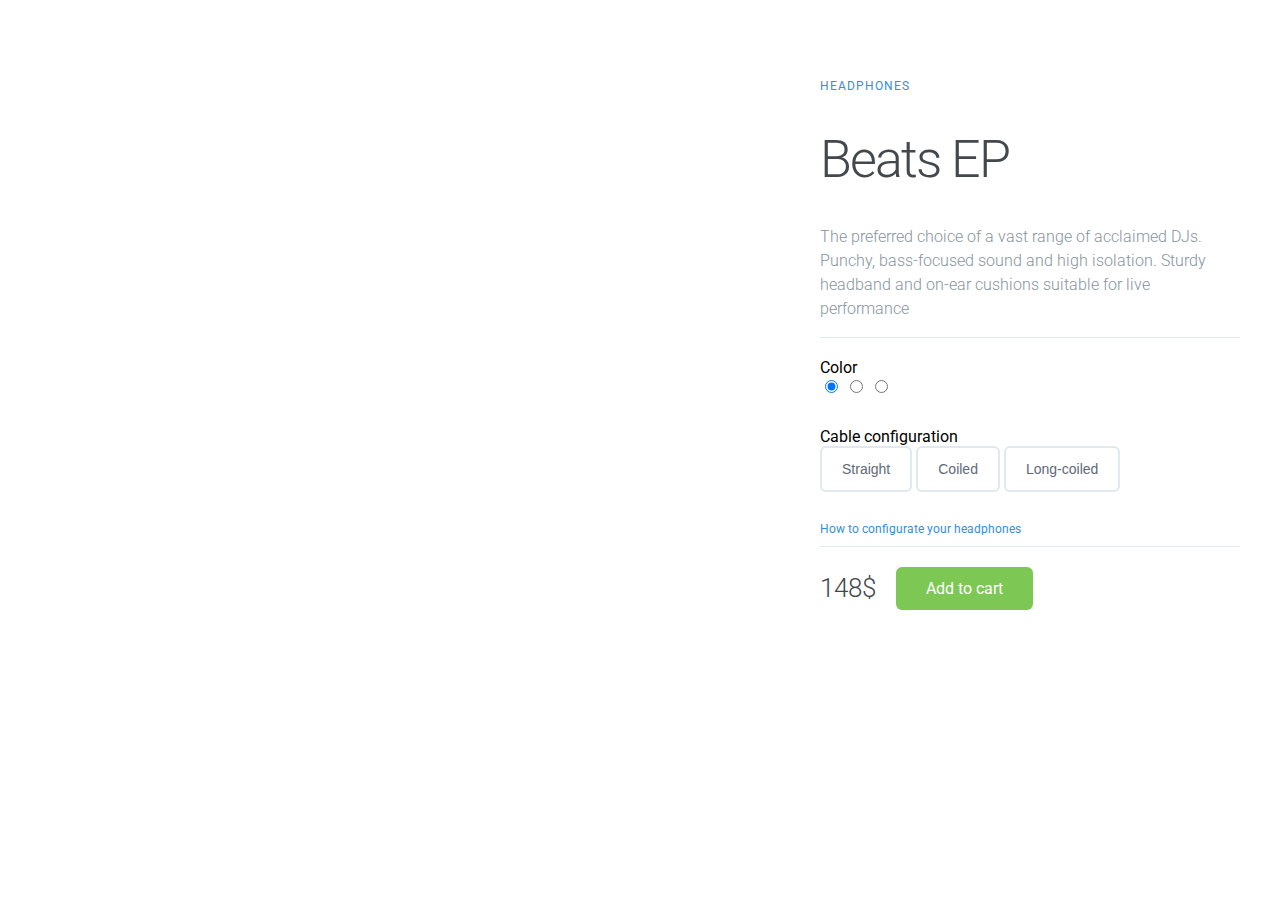
==== product.html @ 70294b62 "Done Homepage edit product page" ====
<!doctype html>
<html lang="en">
<head>
  <meta charset="utf-8">
  <title>EdWindowProject</title>
  <!-- <base href="/"> -->
 
  <link rel="stylesheet" type="text/css" href="product.css">
  
  
  <link href="https://cdn.jsdelivr.net/npm/bootstrap@5.1.3/dist/css/bootstrap.min.css" rel="stylesheet" integrity="sha384-1BmE4kWBq78iYhFldvKuhfTAU6auU8tT94WrHftjDbrCEXSU1oBoqyl2QvZ6jIW3" crossorigin="anonymous">
  <link rel="stylesheet" href="https://cdn.jsdelivr.net/npm/bootstrap-icons@1.3.0/font/bootstrap-icons.css">

  <link rel="stylesheet" href="https://use.fontawesome.com/releases/v5.0.8/css/all.css">



 

  <link href="https://fonts.googleapis.com/css2?family=Roboto:wght@300;400;500&display=swap" rel="stylesheet">
  <link href="https://fonts.googleapis.com/icon?family=Material+Icons" rel="stylesheet">
</head>
<body>


    <main class="container">
 
        <!-- Left Column / Headphones Image -->
        <div class="left-column">
          <img data-image="black" src="images/black.png" alt="">
          <img data-image="blue" src="images/blue.png" alt="">
          <img data-image="red" class="active" src="images/red.png" alt="">
        </div>
       
       
        <!-- Right Column -->
        <div class="right-column">
       
          <!-- Product Description -->
          <div class="product-description">
            <span>Headphones</span>
            <h1>Beats EP</h1>
            <p>The preferred choice of a vast range of acclaimed DJs. Punchy, bass-focused sound and high isolation. Sturdy headband and on-ear cushions suitable for live performance</p>
          </div>
       
          <!-- Product Configuration -->
          <div class="product-configuration">
       
            <!-- Product Color -->
            <div class="product-color">
              <span>Color</span>
       
              <div class="color-choose">
                <div>
                  <input data-image="red" type="radio" id="red" name="color" value="red" checked>
                  <label for="red"><span></span></label>
                </div>
                <div>
                  <input data-image="blue" type="radio" id="blue" name="color" value="blue">
                  <label for="blue"><span></span></label>
                </div>
                <div>
                  <input data-image="black" type="radio" id="black" name="color" value="black">
                  <label for="black"><span></span></label>
                </div>
              </div>
       
            </div>
       
            <!-- Cable Configuration -->
            <div class="cable-config">
              <span>Cable configuration</span>
       
              <div class="cable-choose">
                <button>Straight</button>
                <button>Coiled</button>
                <button>Long-coiled</button>
              </div>
       
              <a href="#">How to configurate your headphones</a>
            </div>
          </div>
       
          <!-- Product Pricing -->
          <div class="product-price">
            <span>148$</span>
            <a href="#" class="cart-btn">Add to cart</a>
          </div>
        </div>
      </main>




    <script src="https://cdn.jsdelivr.net/npm/bootstrap@5.1.3/dist/js/bootstrap.bundle.min.js" integrity="sha384-ka7Sk0Gln4gmtz2MlQnikT1wXgYsOg+OMhuP+IlRH9sENBO0LRn5q+8nbTov4+1p" crossorigin="anonymous"></script>

</body>
</html>
---- product.css ----
/* Basic Styling */
html, body {
    height: 100%;
    width: 100%;
    margin: 0;
    font-family: 'Roboto', sans-serif;
  }
   
  .container {
    max-width: 1200px;
    margin: 0 auto;
    padding: 15px;
    display: flex;
  }



  /* Columns */
.left-column {
    width: 65%;
    position: relative;
  }
   
  .right-column {
    width: 35%;
    margin-top: 60px;
  }


  /* Left Column */
.left-column img {
    width: 100%;
    position: absolute;
    left: 0;
    top: 0;
    opacity: 0;
    transition: all 0.3s ease;
  }
   
  .left-column img.active {
    opacity: 1;
  }


  /* Product Description */
.product-description {
    border-bottom: 1px solid #E1E8EE;
    margin-bottom: 20px;
  }
  .product-description span {
    font-size: 12px;
    color: #358ED7;
    letter-spacing: 1px;
    text-transform: uppercase;
    text-decoration: none;
  }
  .product-description h1 {
    font-weight: 300;
    font-size: 52px;
    color: #43484D;
    letter-spacing: -2px;
  }
  .product-description p {
    font-size: 16px;
    font-weight: 300;
    color: #86939E;
    line-height: 24px;
  }


  /* Product Color */
.product-color {
    margin-bottom: 30px;
  }
   
  .color-choose div {
    display: inline-block;
  }
   
  .color-choose input[type=&amp;quot;radio&amp;quot;] {
    display: none;
  }
   
  .color-choose input[type=&amp;quot;radio&amp;quot;] + label span {
    display: inline-block;
    width: 40px;
    height: 40px;
    margin: -1px 4px 0 0;
    vertical-align: middle;
    cursor: pointer;
    border-radius: 50%;
  }
   
  .color-choose input[type=&amp;quot;radio&amp;quot;] + label span {
    border: 2px solid #FFFFFF;
    box-shadow: 0 1px 3px 0 rgba(0,0,0,0.33);
  }
   
  .color-choose input[type=&amp;quot;radio&amp;quot;]#red + label span {
    background-color: #C91524;
  }
  .color-choose input[type=&amp;quot;radio&amp;quot;]#blue + label span {
    background-color: #314780;
  }
  .color-choose input[type=&amp;quot;radio&amp;quot;]#black + label span {
    background-color: #323232;
  }
   
  .color-choose input[type=&amp;quot;radio&amp;quot;]:checked + label span {
    background-image: url(images/check-icn.svg);
    background-repeat: no-repeat;
    background-position: center;
  }



  /* Cable Configuration */
.cable-choose {
    margin-bottom: 20px;
  }
   
  .cable-choose button {
    border: 2px solid #E1E8EE;
    border-radius: 6px;
    padding: 13px 20px;
    font-size: 14px;
    color: #5E6977;
    background-color: #fff;
    cursor: pointer;
    transition: all .5s;
  }
   
  .cable-choose button:hover,
  .cable-choose button:active,
  .cable-choose button:focus {
    border: 2px solid #86939E;
    outline: none;
  }
   
  .cable-config {
    border-bottom: 1px solid #E1E8EE;
    margin-bottom: 20px;
  }
   
  .cable-config a {
    color: #358ED7;
    text-decoration: none;
    font-size: 12px;
    position: relative;
    margin: 10px 0;
    display: inline-block;
  }
  .cable-config a:before {
    content: &amp;quot;?&amp;quot;;
    height: 15px;
    width: 15px;
    border-radius: 50%;
    border: 2px solid rgba(53, 142, 215, 0.5);
    display: inline-block;
    text-align: center;
    line-height: 16px;
    opacity: 0.5;
    margin-right: 5px;
  }


  /* Product Price */
.product-price {
    display: flex;
    align-items: center;
  }
   
  .product-price span {
    font-size: 26px;
    font-weight: 300;
    color: #43474D;
    margin-right: 20px;
  }
   
  .cart-btn {
    display: inline-block;
    background-color: #7DC855;
    border-radius: 6px;
    font-size: 16px;
    color: #FFFFFF;
    text-decoration: none;
    padding: 12px 30px;
    transition: all .5s;
  }
  .cart-btn:hover {
    background-color: #64af3d;
  }
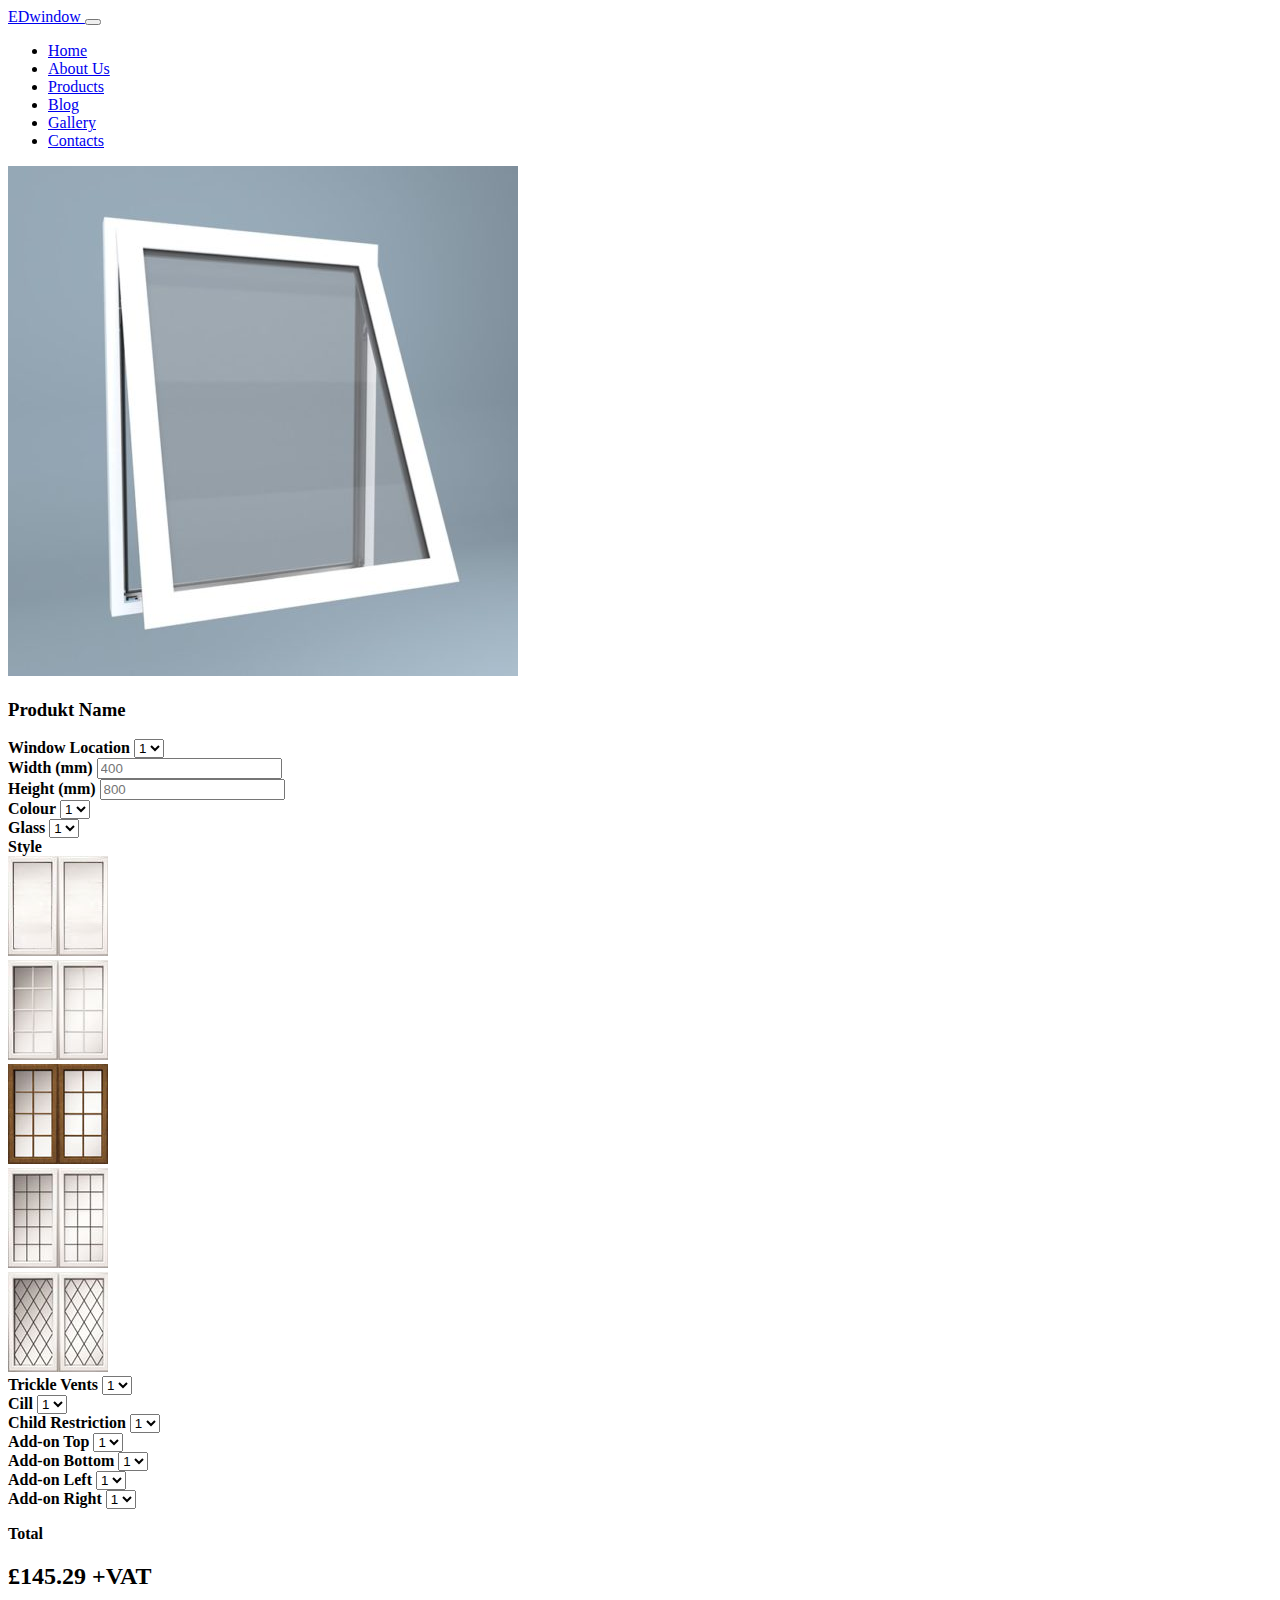
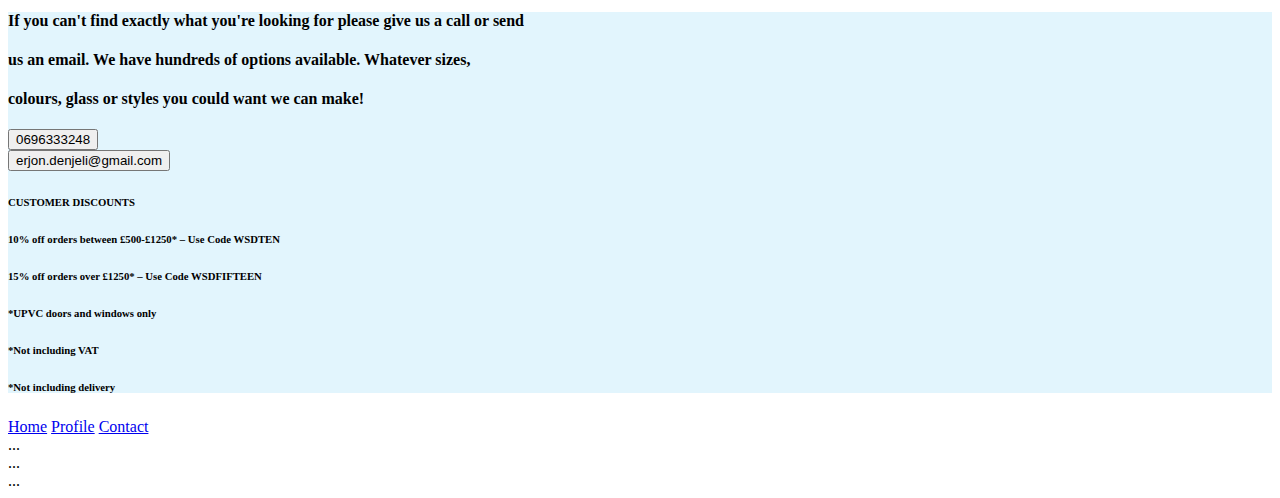
==== commit 170fc788: "Add product page" ====
--- a/product.html
+++ b/product.html
@@ -21,78 +21,306 @@
   <link href="https://fonts.googleapis.com/icon?family=Material+Icons" rel="stylesheet">
 </head>
 <body>
-
-
-    <main class="container">
- 
-        <!-- Left Column / Headphones Image -->
-        <div class="left-column">
-          <img data-image="black" src="images/black.png" alt="">
-          <img data-image="blue" src="images/blue.png" alt="">
-          <img data-image="red" class="active" src="images/red.png" alt="">
-        </div>
-       
-       
-        <!-- Right Column -->
-        <div class="right-column">
-       
-          <!-- Product Description -->
-          <div class="product-description">
-            <span>Headphones</span>
-            <h1>Beats EP</h1>
-            <p>The preferred choice of a vast range of acclaimed DJs. Punchy, bass-focused sound and high isolation. Sturdy headband and on-ear cushions suitable for live performance</p>
-          </div>
-       
-          <!-- Product Configuration -->
-          <div class="product-configuration">
-       
-            <!-- Product Color -->
-            <div class="product-color">
-              <span>Color</span>
-       
-              <div class="color-choose">
-                <div>
-                  <input data-image="red" type="radio" id="red" name="color" value="red" checked>
-                  <label for="red"><span></span></label>
-                </div>
-                <div>
-                  <input data-image="blue" type="radio" id="blue" name="color" value="blue">
-                  <label for="blue"><span></span></label>
-                </div>
-                <div>
-                  <input data-image="black" type="radio" id="black" name="color" value="black">
-                  <label for="black"><span></span></label>
-                </div>
-              </div>
-       
-            </div>
-       
-            <!-- Cable Configuration -->
-            <div class="cable-config">
-              <span>Cable configuration</span>
-       
-              <div class="cable-choose">
-                <button>Straight</button>
-                <button>Coiled</button>
-                <button>Long-coiled</button>
-              </div>
-       
-              <a href="#">How to configurate your headphones</a>
-            </div>
-          </div>
-       
-          <!-- Product Pricing -->
-          <div class="product-price">
-            <span>148$</span>
-            <a href="#" class="cart-btn">Add to cart</a>
-          </div>
-        </div>
-      </main>
-
-
-
-
-    <script src="https://cdn.jsdelivr.net/npm/bootstrap@5.1.3/dist/js/bootstrap.bundle.min.js" integrity="sha384-ka7Sk0Gln4gmtz2MlQnikT1wXgYsOg+OMhuP+IlRH9sENBO0LRn5q+8nbTov4+1p" crossorigin="anonymous"></script>
+  
+  <nav class="navbar navbar-expand-lg navbar-dark bg-dark py-3">
+    <div class="container">
+    <a class="navbar-brand" href="#">
+        <!-- <img src="https://w7.pngwing.com/pngs/219/256/png-transparent-phoenix-logo-flame-football-s-daquan-leaf-flower-symbol.png" width="30" height="30" class="d-inline-block align-top" alt=""> -->
+        EDwindow
+    </a>
+    <button class="navbar-toggler" type="button" data-bs-toggle="collapse" data-bs-target="#navmenu">
+        <span class="navbar-toggler-icon"></span>
+    </button>
+    <div class="collapse navbar-collapse" id="navmenu">
+        <ul class="navbar-nav ms-auto">
+        <li class="nav-item">
+            <a href="#" class="nav-link">Home</a>
+        </li>
+        <li class="nav-item">
+            <a href="#" class="nav-link">About Us</a>
+        </li>
+        <li class="nav-item">
+            <a href="#" class="nav-link">Products</a>
+        </li>
+        <li class="nav-item">
+            <a href="#" class="nav-link">Blog</a>
+        </li>
+        <li class="nav-item">
+            <a href="#" class="nav-link">Gallery</a>
+        </li>
+        <li class="nav-item">
+            <a href="#" class="nav-link">Contacts</a>
+        </li>
+        </ul>
+    </div>
+    
+    </div>
+    
+</nav>
+
+
+  <div class="container">
+    <div class="row pb-5">
+
+      <!-- PHOTO -->
+      <div class="col-sm-12 col-md-6 col-lg-4">
+        <img src="images/0002-1-510x510.jpg" class="img-responsive" alt="">
+        <div class="text-center">
+          <h3>Produkt Name</h3>
+        </div>
+      </div>
+
+      <!-- INFO -->
+      <div class="col-sm-12 col-md-6 col-lg-8">
+        <!-- WINDOWS LOCATION -->
+        <div class="row">
+          <div class="col-sm-12 col-md-6 col-lg-6">
+            <div class="pt-5">
+              <div class="form-group">
+                <label for="exampleFormControlSelect1"><strong>Window Location</strong></label>
+                <select class="form-control" id="exampleFormControlSelect1">
+                  <option>1</option>
+                  <option>2</option>
+                  <option>3</option>
+                  <option>4</option>
+                  <option>5</option>
+                </select>
+              </div>
+            </div>
+          </div>  
+        </div>
+
+        <!-- WIDTH & HEIGHT -->
+        <div class="row">
+          <div class="col-sm-12 col-md-6 col-lg-6">
+            <div class="pt-3">
+              <div class="form-group">
+                <label for="exampleFormControlSelect1"><strong>Width (mm)</strong></label>
+                <input class="form-control" type="text" placeholder="400">
+              </div>
+            </div>
+          </div>
+          
+          <div class="col-sm-12 col-md-6 col-lg-6">
+            <div class="pt-3">
+              <div class="form-group">
+                <label for="exampleFormControlSelect1"><strong>Height (mm)</strong></label>
+                <input class="form-control" type="text" placeholder="800">
+              </div>
+            </div>
+          </div>
+        </div>
+        <!-- COLOR & GLASS -->
+        <div class="row">
+          <div class="col-sm-12 col-md-6 col-lg-6">
+            <div class="pt-3">
+              <div class="form-group">
+                <label for="exampleFormControlSelect1"><strong>Colour</strong></label>
+                <select class="form-control" id="exampleFormControlSelect1">
+                  <option>1</option>
+                  <option>2</option>
+                  <option>3</option>
+                  <option>4</option>
+                  <option>5</option>
+                </select>
+              </div>
+            </div>
+          </div>
+          <div class="col-sm-12 col-md-6 col-lg-6">
+            <div class="pt-3">
+              <div class="form-group">
+                <label for="exampleFormControlSelect1"><strong>Glass</strong></label>
+                <select class="form-control" id="exampleFormControlSelect1">
+                  <option>1</option>
+                  <option>2</option>
+                  <option>3</option>
+                  <option>4</option>
+                  <option>5</option>
+                </select>
+              </div>
+            </div>
+          </div>
+        </div>
+        <!-- STYLE -->
+      <div class="row">
+        <div class="pt-3">
+          <label for="exampleFormControlSelect1"><strong>Style</strong></label>
+        </div>
+      </div>
+      <div class="row">
+        <div class="input-group mb-3">
+          <div class="col-lg-2">
+            <img src="images/style-windows/standard-window.jpg" alt=""> 
+          </div>
+          <div class="col-lg-2">            
+            <img src="images/style-windows/georgian-bar-white.jpg" alt="">  
+          </div>
+          <div class="col-lg-2">            
+            <img src="images/style-windows/georgian-bar-colour.jpg" alt="">  
+          </div>
+          <div class="col-lg-2">            
+            <img src="images/style-windows/square-lead.jpg" alt="">  
+          </div>
+          <div class="col-lg-2">            
+            <img src="images/style-windows/diamond-lead.jpg" alt="">  
+          </div>
+        </div>
+      </div>
+        <!-- Trickle Vents & Cill -->
+      <div class="row">
+        <div class="col-sm-12 col-md-6 col-lg-6">
+          <div class="pt-3">
+            <div class="form-group">
+              <label for="exampleFormControlSelect1"><strong>Trickle Vents</strong></label>
+              <select class="form-control" id="exampleFormControlSelect1">
+                <option>1</option>
+                <option>2</option>
+                <option>3</option>
+                <option>4</option>
+                <option>5</option>
+              </select>
+            </div>
+          </div>
+        </div>
+        <div class="col-sm-12 col-md-6 col-lg-6">
+          <div class="pt-3">
+            <div class="form-group">
+              <label for="exampleFormControlSelect1"><strong>Cill</strong></label>
+              <select class="form-control" id="exampleFormControlSelect1">
+                <option>1</option>
+                <option>2</option>
+                <option>3</option>
+                <option>4</option>
+                <option>5</option>
+              </select>
+            </div>
+          </div>
+        </div>
+      </div>
+        <!-- Child Restriction -->
+      <div class="row">
+        <div class="col-sm-12 col-md-6 col-lg-6">
+          <div class="pt-3">
+            <div class="form-group">
+              <label for="exampleFormControlSelect1"><strong>Child Restriction</strong></label>
+              <select class="form-control" id="exampleFormControlSelect1">
+                <option>1</option>
+                <option>2</option>
+                <option>3</option>
+                <option>4</option>
+                <option>5</option>
+              </select>
+            </div>
+          </div>
+        </div>
+        
+      </div>
+      <!-- Add-on Top &  Add-on Bottom -->
+      <div class="row">
+        <div class="col-sm-12 col-md-6 col-lg-6">
+          <div class="pt-3">
+            <div class="form-group">
+              <label for="exampleFormControlSelect1"><strong>Add-on Top</strong></label>
+              <select class="form-control" id="exampleFormControlSelect1">
+                <option>1</option>
+                <option>2</option>
+                <option>3</option>
+                <option>4</option>
+                <option>5</option>
+              </select>
+            </div>
+          </div>
+        </div>
+        <div class="col-sm-12 col-md-6 col-lg-6">
+          <div class="pt-3">
+            <div class="form-group">
+              <label for="exampleFormControlSelect1"><strong>Add-on Bottom</strong></label>
+              <select class="form-control" id="exampleFormControlSelect1">
+                <option>1</option>
+                <option>2</option>
+                <option>3</option>
+                <option>4</option>
+                <option>5</option>
+              </select>
+            </div>
+          </div>
+        </div>
+      </div>
+      <!-- Add-on Left & Add-on Right -->
+      <div class="row">
+        <div class="col-sm-12 col-md-6 col-lg-6">
+          <div class="pt-3">
+            <div class="form-group">
+              <label for="exampleFormControlSelect1"><strong>Add-on Left</strong></label>
+              <select class="form-control" id="exampleFormControlSelect1">
+                <option>1</option>
+                <option>2</option>
+                <option>3</option>
+                <option>4</option>
+                <option>5</option>
+              </select>
+            </div>
+          </div>
+        </div>
+        <div class="col-sm-12 col-md-6 col-lg-6">
+          <div class="pt-3">
+            <div class="form-group">
+              <label for="exampleFormControlSelect1"><strong>Add-on Right</strong></label>
+              <select class="form-control" id="exampleFormControlSelect1">
+                <option>1</option>
+                <option>2</option>
+                <option>3</option>
+                <option>4</option>
+                <option>5</option>
+              </select>
+            </div>
+          </div>
+        </div>
+      </div>
+
+      <div class="row">
+        <div class="col">
+          <div class="col pt-5"><p><strong>Total</strong></p></div>
+          <div class="col"><h2><strong>£145.29 +VAT</strong></h2></div>
+      </div>
+      </div>
+
+    </div>
+    </div>
+
+
+    <div class="row inform text-center p-5 justify-content-center">
+      <h4>If you can't find exactly what you're looking for please give us a call or send</h4>
+      <h4>us an email. We have hundreds of options available. Whatever sizes,</h4> 
+      <h4>colours, glass or styles you could want we can make!</h4>
+      <div class="col-lg-2 py-3"><button class="btn btn-primary p-3">0696333248</button></div>
+      <div class="col-lg-2 py-3"><button class="btn btn-primary p-3">erjon.denjeli@gmail.com</button></div>
+      <h6>CUSTOMER DISCOUNTS</h6>
+      <h6>10% off orders between £500-£1250* – Use Code WSDTEN</h6> 
+      <h6>15% off orders over £1250* – Use Code WSDFIFTEEN</h6>
+      <h6>*UPVC doors and windows only</h6>
+      <h6>*Not including VAT</h6> 
+      <h6>*Not including delivery</h6>
+
+    </div>
+
+    <nav>
+      <div class="nav nav-tabs" id="nav-tab" role="tablist">
+        <a class="nav-item nav-link active" id="nav-home-tab" data-toggle="tab" href="#nav-home" role="tab" aria-controls="nav-home" aria-selected="true">Home</a>
+        <a class="nav-item nav-link" id="nav-profile-tab" data-toggle="tab" href="#nav-profile" role="tab" aria-controls="nav-profile" aria-selected="false">Profile</a>
+        <a class="nav-item nav-link" id="nav-contact-tab" data-toggle="tab" href="#nav-contact" role="tab" aria-controls="nav-contact" aria-selected="false">Contact</a>
+      </div>
+    </nav>
+    <div class="tab-content" id="nav-tabContent">
+      <div class="tab-pane fade show active" id="nav-home" role="tabpanel" aria-labelledby="nav-home-tab">...</div>
+      <div class="tab-pane fade" id="nav-profile" role="tabpanel" aria-labelledby="nav-profile-tab">...</div>
+      <div class="tab-pane fade" id="nav-contact" role="tabpanel" aria-labelledby="nav-contact-tab">...</div>
+    </div>
+  
+  </div>
+
+
+<script src="https://cdn.jsdelivr.net/npm/bootstrap@5.1.3/dist/js/bootstrap.bundle.min.js" integrity="sha384-ka7Sk0Gln4gmtz2MlQnikT1wXgYsOg+OMhuP+IlRH9sENBO0LRn5q+8nbTov4+1p" crossorigin="anonymous"></script>
 
 </body>
-</html>
+</html>--- a/product.css
+++ b/product.css
@@ -1,192 +1,9 @@
-/* Basic Styling */
-html, body {
-    height: 100%;
-    width: 100%;
-    margin: 0;
-    font-family: 'Roboto', sans-serif;
-  }
-   
-  .container {
-    max-width: 1200px;
-    margin: 0 auto;
-    padding: 15px;
-    display: flex;
-  }
 
 
+.col-lg-4 img {
+  max-width: 100%;
+}
 
-  /* Columns */
-.left-column {
-    width: 65%;
-    position: relative;
-  }
-   
-  .right-column {
-    width: 35%;
-    margin-top: 60px;
-  }
-
-
-  /* Left Column */
-.left-column img {
-    width: 100%;
-    position: absolute;
-    left: 0;
-    top: 0;
-    opacity: 0;
-    transition: all 0.3s ease;
-  }
-   
-  .left-column img.active {
-    opacity: 1;
-  }
-
-
-  /* Product Description */
-.product-description {
-    border-bottom: 1px solid #E1E8EE;
-    margin-bottom: 20px;
-  }
-  .product-description span {
-    font-size: 12px;
-    color: #358ED7;
-    letter-spacing: 1px;
-    text-transform: uppercase;
-    text-decoration: none;
-  }
-  .product-description h1 {
-    font-weight: 300;
-    font-size: 52px;
-    color: #43484D;
-    letter-spacing: -2px;
-  }
-  .product-description p {
-    font-size: 16px;
-    font-weight: 300;
-    color: #86939E;
-    line-height: 24px;
-  }
-
-
-  /* Product Color */
-.product-color {
-    margin-bottom: 30px;
-  }
-   
-  .color-choose div {
-    display: inline-block;
-  }
-   
-  .color-choose input[type=&amp;quot;radio&amp;quot;] {
-    display: none;
-  }
-   
-  .color-choose input[type=&amp;quot;radio&amp;quot;] + label span {
-    display: inline-block;
-    width: 40px;
-    height: 40px;
-    margin: -1px 4px 0 0;
-    vertical-align: middle;
-    cursor: pointer;
-    border-radius: 50%;
-  }
-   
-  .color-choose input[type=&amp;quot;radio&amp;quot;] + label span {
-    border: 2px solid #FFFFFF;
-    box-shadow: 0 1px 3px 0 rgba(0,0,0,0.33);
-  }
-   
-  .color-choose input[type=&amp;quot;radio&amp;quot;]#red + label span {
-    background-color: #C91524;
-  }
-  .color-choose input[type=&amp;quot;radio&amp;quot;]#blue + label span {
-    background-color: #314780;
-  }
-  .color-choose input[type=&amp;quot;radio&amp;quot;]#black + label span {
-    background-color: #323232;
-  }
-   
-  .color-choose input[type=&amp;quot;radio&amp;quot;]:checked + label span {
-    background-image: url(images/check-icn.svg);
-    background-repeat: no-repeat;
-    background-position: center;
-  }
-
-
-
-  /* Cable Configuration */
-.cable-choose {
-    margin-bottom: 20px;
-  }
-   
-  .cable-choose button {
-    border: 2px solid #E1E8EE;
-    border-radius: 6px;
-    padding: 13px 20px;
-    font-size: 14px;
-    color: #5E6977;
-    background-color: #fff;
-    cursor: pointer;
-    transition: all .5s;
-  }
-   
-  .cable-choose button:hover,
-  .cable-choose button:active,
-  .cable-choose button:focus {
-    border: 2px solid #86939E;
-    outline: none;
-  }
-   
-  .cable-config {
-    border-bottom: 1px solid #E1E8EE;
-    margin-bottom: 20px;
-  }
-   
-  .cable-config a {
-    color: #358ED7;
-    text-decoration: none;
-    font-size: 12px;
-    position: relative;
-    margin: 10px 0;
-    display: inline-block;
-  }
-  .cable-config a:before {
-    content: &amp;quot;?&amp;quot;;
-    height: 15px;
-    width: 15px;
-    border-radius: 50%;
-    border: 2px solid rgba(53, 142, 215, 0.5);
-    display: inline-block;
-    text-align: center;
-    line-height: 16px;
-    opacity: 0.5;
-    margin-right: 5px;
-  }
-
-
-  /* Product Price */
-.product-price {
-    display: flex;
-    align-items: center;
-  }
-   
-  .product-price span {
-    font-size: 26px;
-    font-weight: 300;
-    color: #43474D;
-    margin-right: 20px;
-  }
-   
-  .cart-btn {
-    display: inline-block;
-    background-color: #7DC855;
-    border-radius: 6px;
-    font-size: 16px;
-    color: #FFFFFF;
-    text-decoration: none;
-    padding: 12px 30px;
-    transition: all .5s;
-  }
-  .cart-btn:hover {
-    background-color: #64af3d;
-  }+.inform{
+  background-color: #e2f5fd;
+}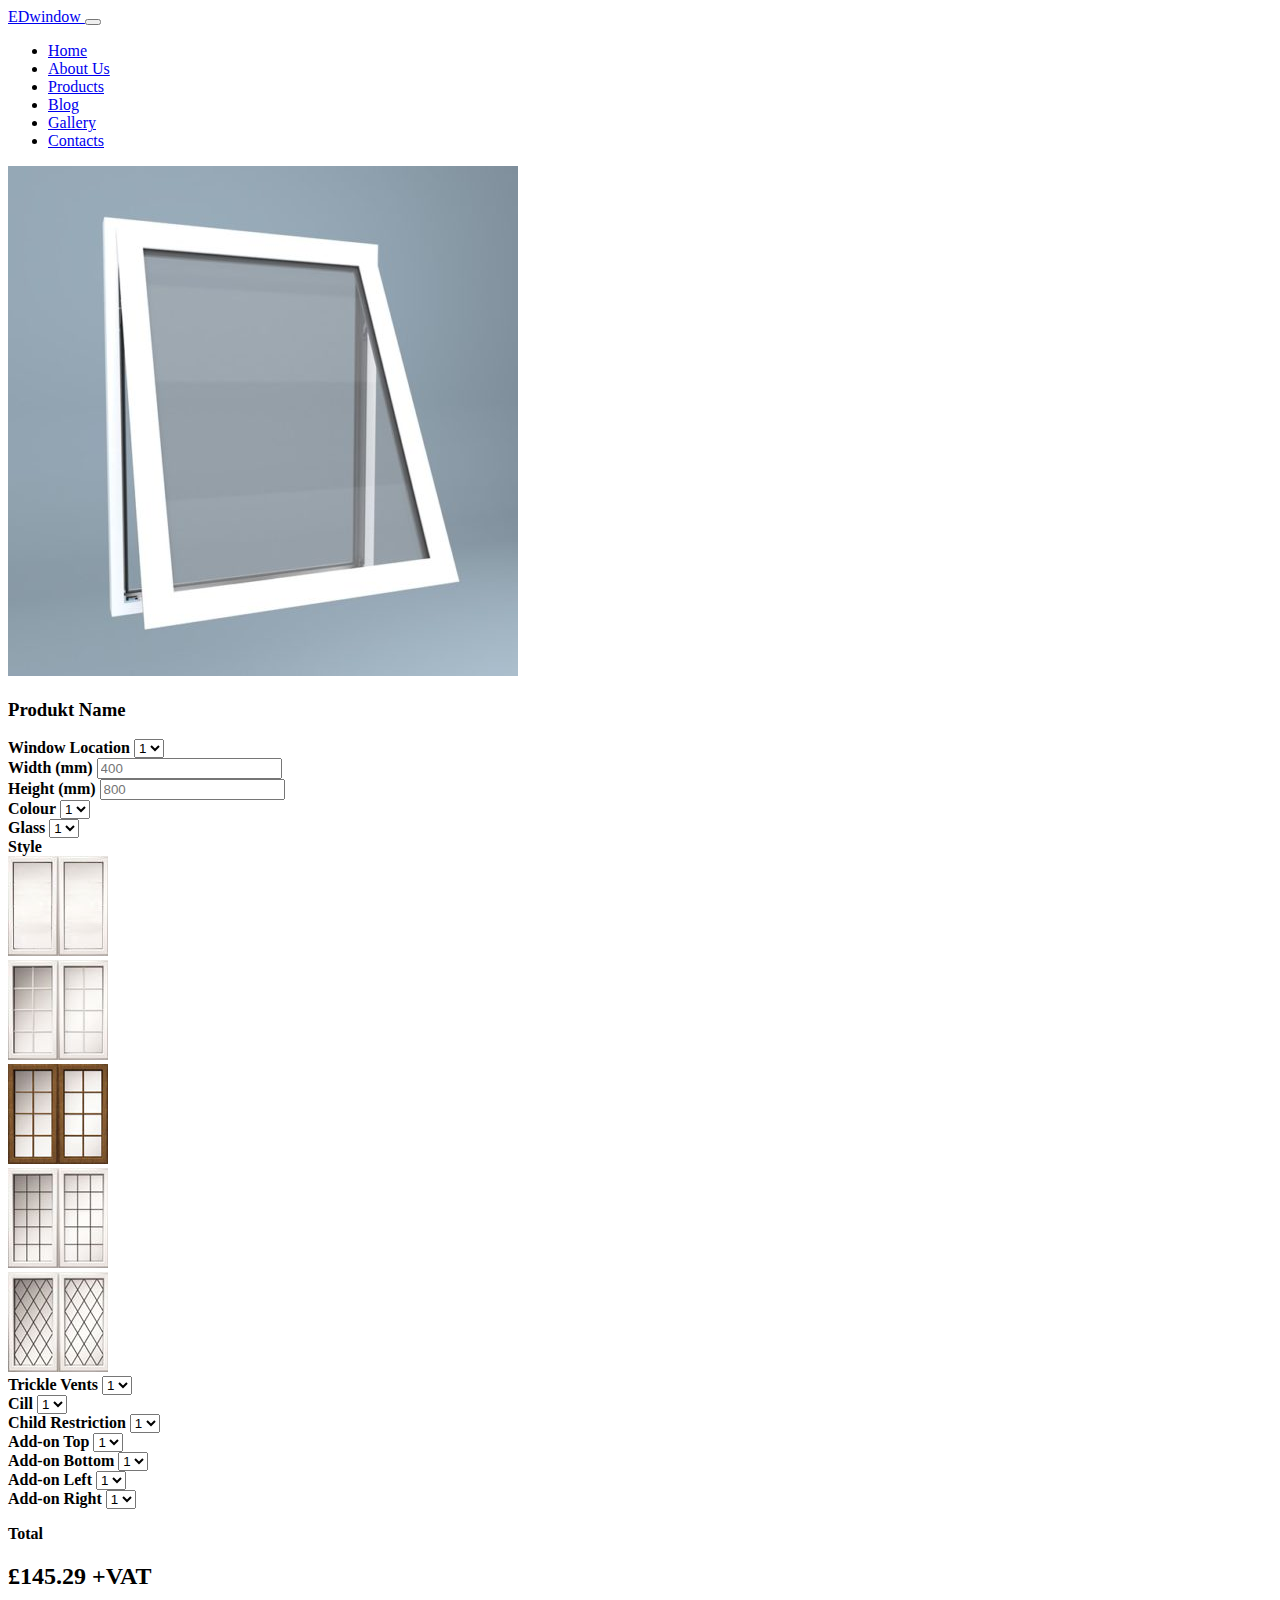
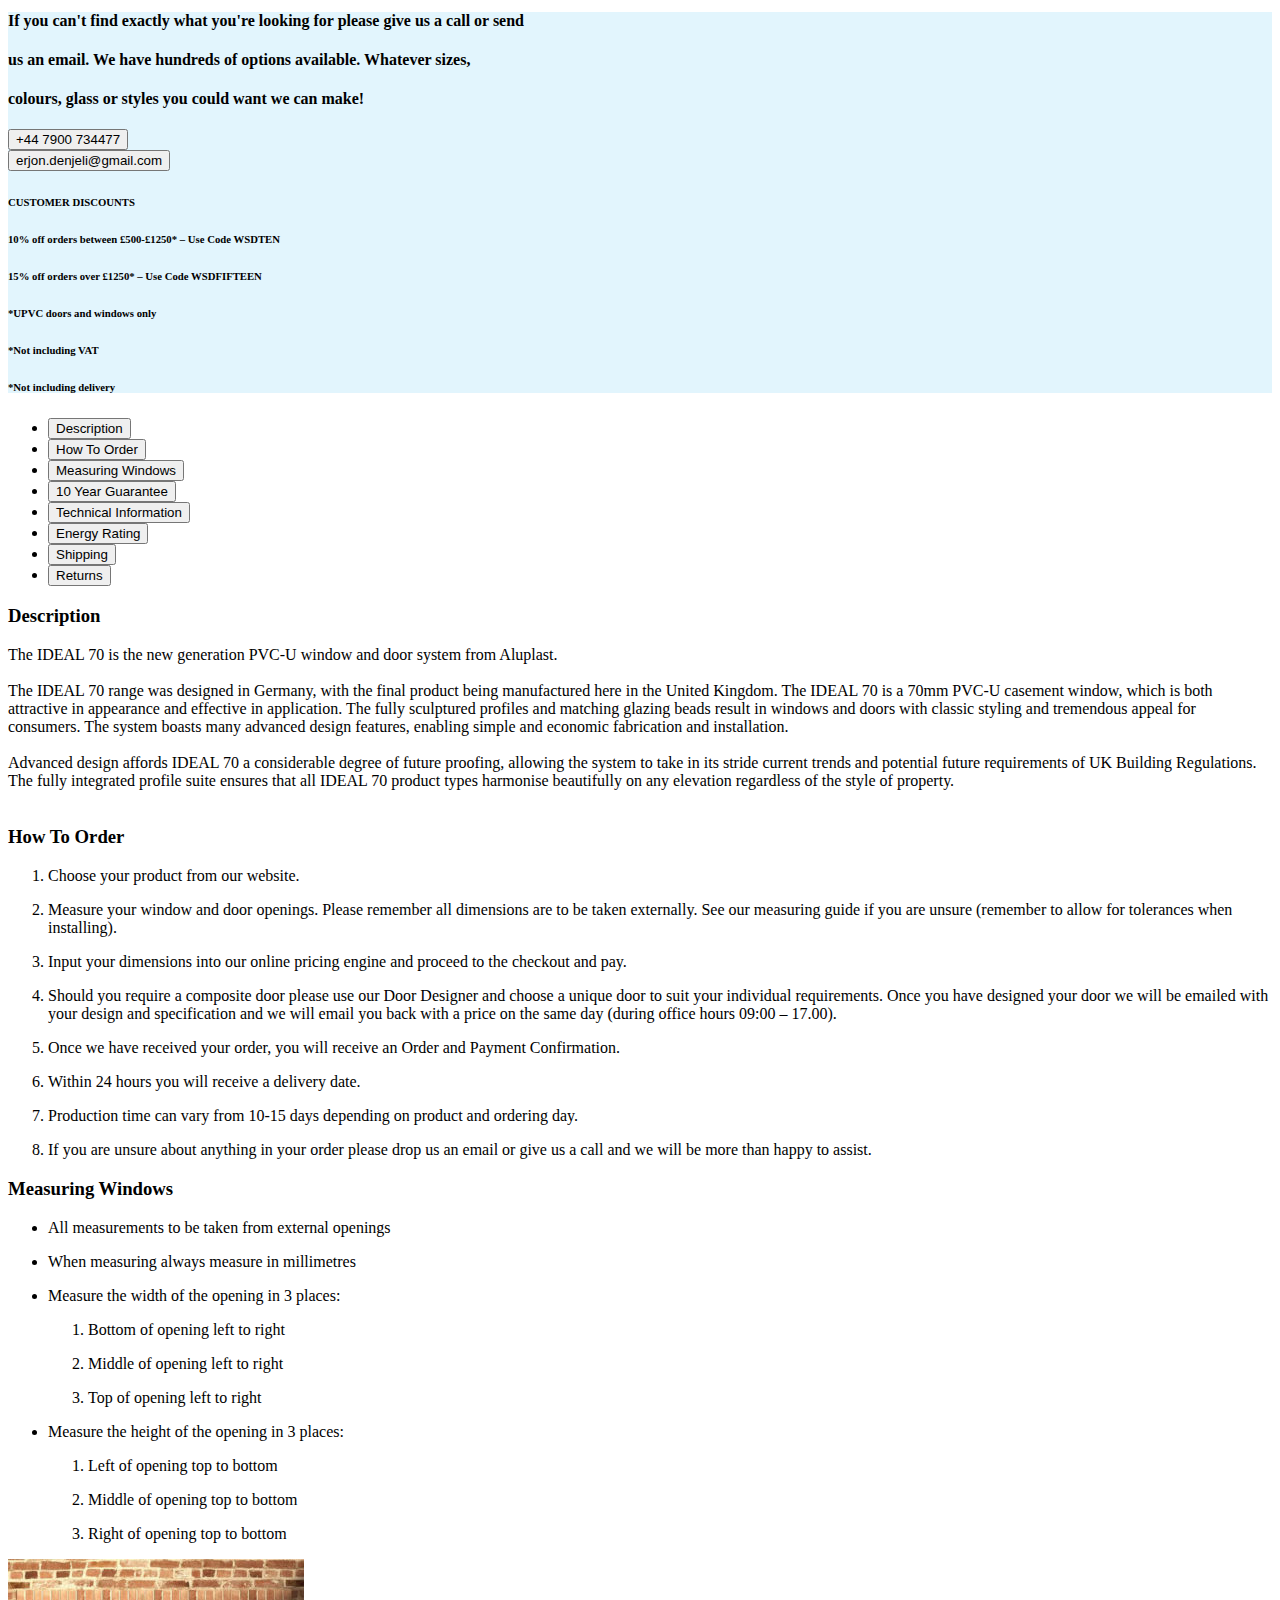
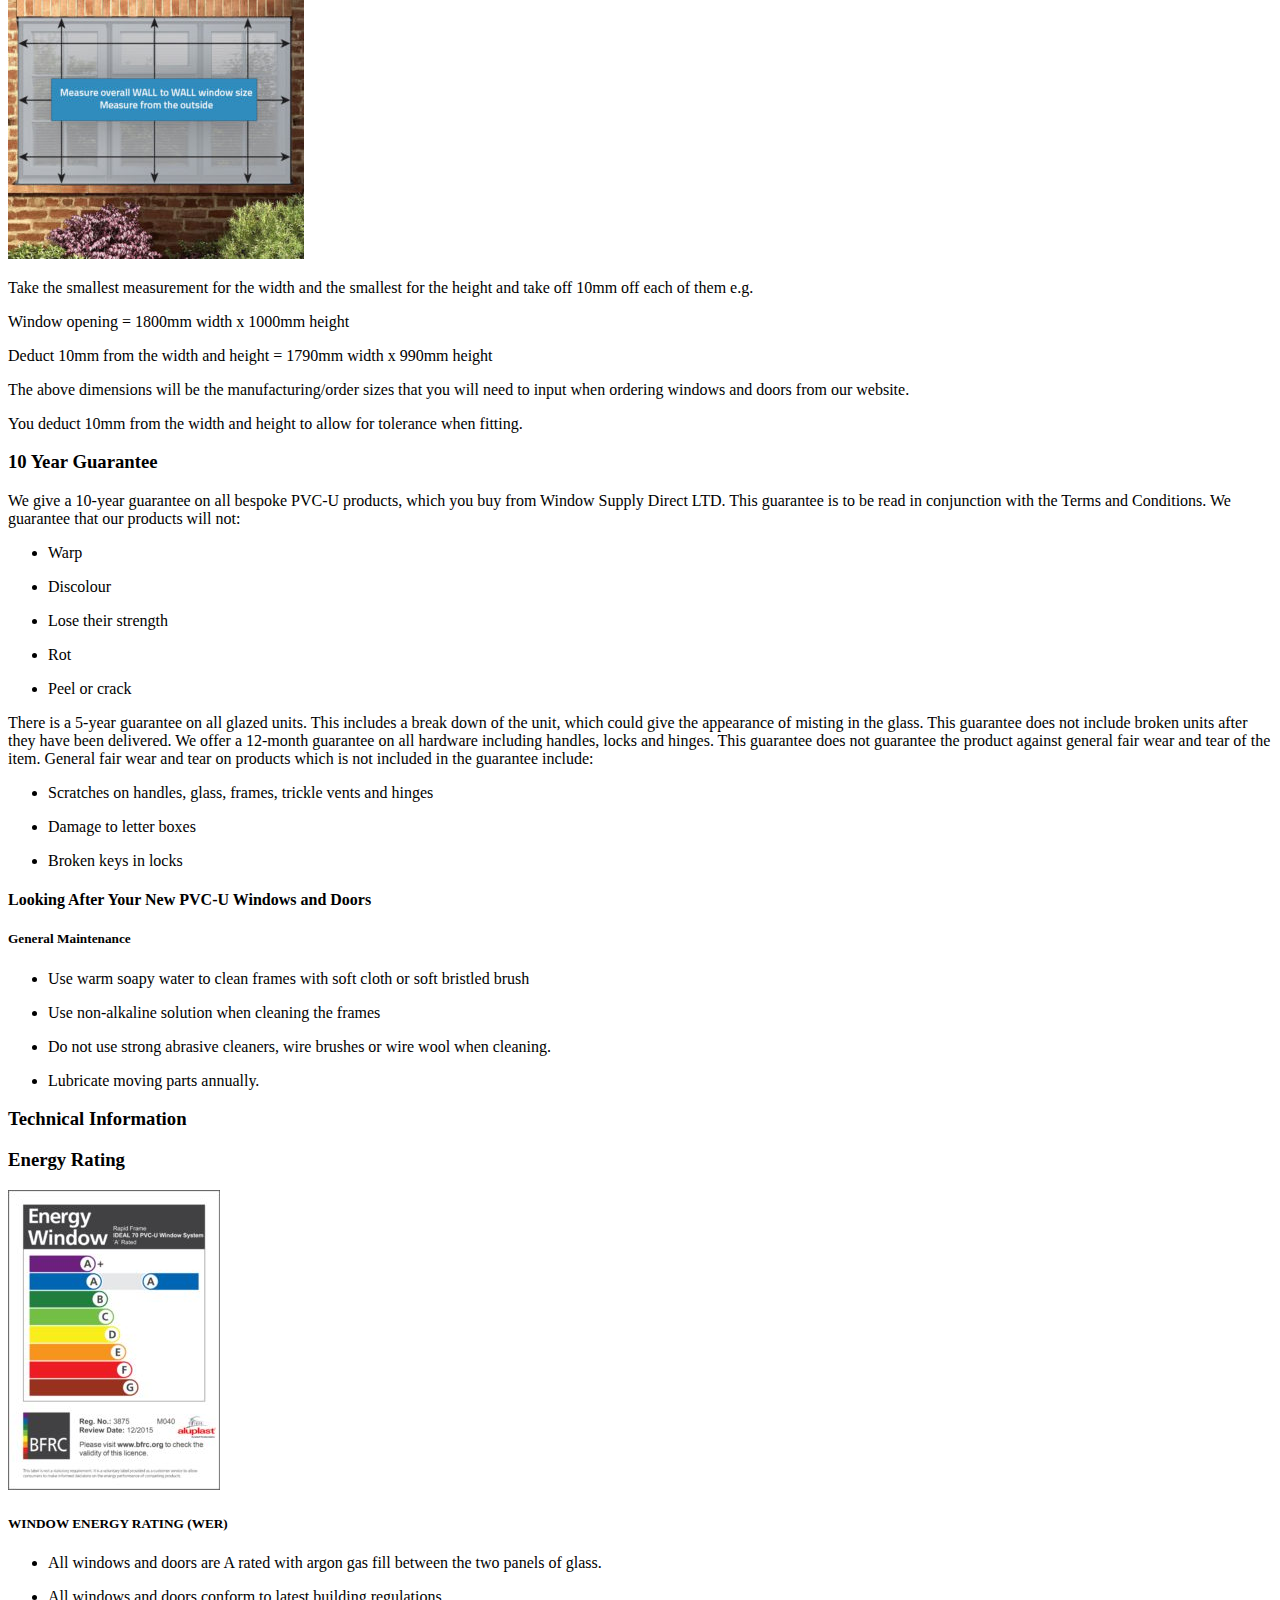
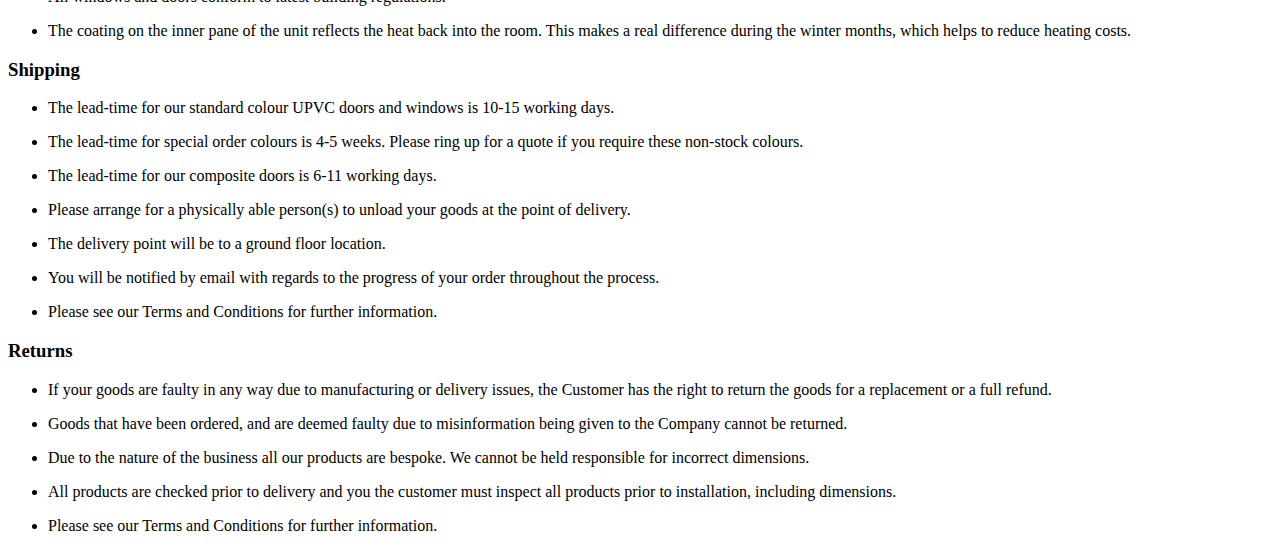
==== commit 71802801: "End Product Page" ====
--- a/product.html
+++ b/product.html
@@ -12,6 +12,7 @@
   <link rel="stylesheet" href="https://cdn.jsdelivr.net/npm/bootstrap-icons@1.3.0/font/bootstrap-icons.css">
 
   <link rel="stylesheet" href="https://use.fontawesome.com/releases/v5.0.8/css/all.css">
+
 
 
 
@@ -292,10 +293,10 @@
     <div class="row inform text-center p-5 justify-content-center">
       <h4>If you can't find exactly what you're looking for please give us a call or send</h4>
       <h4>us an email. We have hundreds of options available. Whatever sizes,</h4> 
-      <h4>colours, glass or styles you could want we can make!</h4>
-      <div class="col-lg-2 py-3"><button class="btn btn-primary p-3">0696333248</button></div>
-      <div class="col-lg-2 py-3"><button class="btn btn-primary p-3">erjon.denjeli@gmail.com</button></div>
-      <h6>CUSTOMER DISCOUNTS</h6>
+      <h4 class="pb-3">colours, glass or styles you could want we can make!</h4>
+      <div class="col-lg-3 py-2"><button class="btn btn-primary p-3">+44 7900 734477</button></div>
+      <div class="col-lg-3 py-2"><button class="btn btn-primary p-3">erjon.denjeli@gmail.com</button></div>
+      <h6 class="pt-3">CUSTOMER DISCOUNTS</h6>
       <h6>10% off orders between £500-£1250* – Use Code WSDTEN</h6> 
       <h6>15% off orders over £1250* – Use Code WSDFIFTEEN</h6>
       <h6>*UPVC doors and windows only</h6>
@@ -304,23 +305,175 @@
 
     </div>
 
-    <nav>
-      <div class="nav nav-tabs" id="nav-tab" role="tablist">
-        <a class="nav-item nav-link active" id="nav-home-tab" data-toggle="tab" href="#nav-home" role="tab" aria-controls="nav-home" aria-selected="true">Home</a>
-        <a class="nav-item nav-link" id="nav-profile-tab" data-toggle="tab" href="#nav-profile" role="tab" aria-controls="nav-profile" aria-selected="false">Profile</a>
-        <a class="nav-item nav-link" id="nav-contact-tab" data-toggle="tab" href="#nav-contact" role="tab" aria-controls="nav-contact" aria-selected="false">Contact</a>
-      </div>
-    </nav>
-    <div class="tab-content" id="nav-tabContent">
-      <div class="tab-pane fade show active" id="nav-home" role="tabpanel" aria-labelledby="nav-home-tab">...</div>
-      <div class="tab-pane fade" id="nav-profile" role="tabpanel" aria-labelledby="nav-profile-tab">...</div>
-      <div class="tab-pane fade" id="nav-contact" role="tabpanel" aria-labelledby="nav-contact-tab">...</div>
-    </div>
-  
+   
+
+
+    <!-- Tabs -->
+    <div class="py-5">
+      <ul class="nav nav-tabs" id="myTab" role="tablist">
+        <li class="nav-item" role="presentation">
+          <button class="nav-link active" id="home-tab" data-bs-toggle="tab" data-bs-target="#home" type="button" role="tab" aria-controls="home" aria-selected="true">Description</button>
+        </li>
+        <li class="nav-item" role="presentation">
+          <button class="nav-link" id="profile-tab" data-bs-toggle="tab" data-bs-target="#profile" type="button" role="tab" aria-controls="profile" aria-selected="false">How To Order</button>
+        </li>
+        <li class="nav-item" role="presentation">
+          <button class="nav-link" id="contact-tab" data-bs-toggle="tab" data-bs-target="#contact" type="button" role="tab" aria-controls="contact" aria-selected="false">Measuring Windows</button>
+        </li>
+        <li class="nav-item" role="presentation">
+          <button class="nav-link" id="guarantee-tab" data-bs-toggle="tab" data-bs-target="#guarantee" type="button" role="tab" aria-controls="guarantee" aria-selected="false">10 Year Guarantee</button>
+        </li>
+        <li class="nav-item" role="presentation">
+          <button class="nav-link" id="technical-tab" data-bs-toggle="tab" data-bs-target="#technical" type="button" role="tab" aria-controls="technical" aria-selected="false">Technical Information</button>
+        </li>
+        <li class="nav-item" role="presentation">
+          <button class="nav-link" id="energy-tab" data-bs-toggle="tab" data-bs-target="#energy" type="button" role="tab" aria-controls="energy" aria-selected="false">Energy Rating</button>
+        </li>
+        <li class="nav-item" role="presentation">
+          <button class="nav-link" id="shipping-tab" data-bs-toggle="tab" data-bs-target="#shipping" type="button" role="tab" aria-controls="shipping" aria-selected="false">Shipping</button>
+        </li>
+        <li class="nav-item" role="presentation">
+          <button class="nav-link" id="returns-tab" data-bs-toggle="tab" data-bs-target="#returns" type="button" role="tab" aria-controls="returns" aria-selected="false">Returns</button>
+        </li>
+      </ul>
+
+
+      <div class="tab-content" id="myTabContent">
+        <div class="tab-pane fade show active p-4" id="home" role="tabpanel" aria-labelledby="home-tab">
+          <h3>Description</h3>
+          <p>The IDEAL 70 is the new generation PVC-U window and door system from Aluplast.
+            <br><br>
+            The IDEAL 70 range was designed in Germany, with the final product being manufactured here in the United Kingdom. The IDEAL 70 is a 70mm PVC-U casement window, which is both attractive in appearance and effective in application. The fully sculptured profiles and matching glazing beads result in windows and doors with classic styling and tremendous appeal for consumers.
+            The system boasts many advanced design features, enabling simple and economic fabrication and installation.
+            <br><br>
+            Advanced design affords IDEAL 70 a considerable degree of future proofing, allowing the system to take in its stride current trends and potential future requirements of UK Building Regulations.
+            The fully integrated profile suite ensures that all IDEAL 70 product types harmonise beautifully on any elevation regardless of the style of property.
+            <br><br>
+            </p>
+        </div>
+        <div class="tab-pane fade p-4" id="profile" role="tabpanel" aria-labelledby="profile-tab">
+          <h3>How To Order</h3>
+          <ol>
+            <li><p>Choose your product from our website.</p></li>
+            <li><p>Measure your window and door openings. Please remember all dimensions are to be taken externally. See our measuring guide if you are unsure (remember to allow for tolerances when installing).</p></li>
+            <li><p>Input your dimensions into our online pricing engine and proceed to the checkout and pay.</p></li>
+            <li><p>Should you require a composite door please use our Door Designer and choose a unique door to suit your individual requirements. Once you have designed your door we will be emailed with your design and specification and we will email you back with a price on the same day (during office hours 09:00 – 17.00).</p></li>
+            <li><p>Once we have received your order, you will receive an Order and Payment Confirmation.</p></li>
+            <li><p>Within 24 hours you will receive a delivery date.</p></li>
+            <li><p>Production time can vary from 10-15 days depending on product and ordering day.</p></li>
+            <li><p>If you are unsure about anything in your order please drop us an email or give us a call and we will be more than happy to assist.</p></li>
+          </ol>
+        </div>
+        <div class="tab-pane fade p-4" id="contact" role="tabpanel" aria-labelledby="contact-tab">
+          <div class="row">
+            <h3>Measuring Windows</h3>
+          </div>
+          <div class="row">
+            <div class="col-sm-12 col-md-8 col-lg-8">
+              <ul>
+                <li><p>All measurements to be taken from external openings</p></li>
+                <li><p>When measuring always measure in millimetres</p></li>
+                <li><p>Measure the width of the opening in 3 places:</p></li>
+                <ol>
+                  <li><p>Bottom of opening left to right</p></li>
+                  <li><p>Middle of opening left to right</p></li>
+                  <li><p>Top of opening left to right</p></li>
+                </ol>
+                <li><p>Measure the height of the opening in 3 places:</p></li>
+                <ol>
+                  <li><p>Left of opening top to bottom</p></li>
+                  <li><p>Middle of opening top to bottom</p></li>
+                  <li><p>Right of opening top to bottom</p></li>
+                </ol>
+              </ul>
+              
+            </div>
+            <div class="col-sm-12 col-md-4 col-lg-4">
+              <img src="images/measure-296x300.jpg" alt="">            
+            </div>
+            <div class="row">
+              <p>Take the smallest measurement for the width and the smallest for the height and take off 10mm off each of them e.g.</p>
+              <p>Window opening = 1800mm width x 1000mm height</p>
+              <p>Deduct 10mm from the width and height = 1790mm width x 990mm height</p>
+              <p>The above dimensions will be the manufacturing/order sizes that you will need to input when ordering windows and doors from our website.</p>
+              <p>You deduct 10mm from the width and height to allow for tolerance when fitting.</p>
+            </div>
+          </div>
+        </div>
+        <div class="tab-pane fade p-4" id="guarantee" role="tabpanel" aria-labelledby="guarantee-tab">
+          <h3>10 Year Guarantee</h3>
+          <p>We give a 10-year guarantee on all bespoke PVC-U products, which you buy from Window Supply Direct LTD. This guarantee is to be read in conjunction with the Terms and Conditions. We guarantee that our products will not:</p>
+          <ul>
+            <li><p>Warp</p></li>
+            <li><p>Discolour</p></li>
+            <li><p>Lose their strength</p></li>
+            <li><p>Rot</p></li>
+            <li><p>Peel or crack</p></li>
+          </ul>
+          <p>There is a 5-year guarantee on all glazed units. This includes a break down of the unit, which could give the appearance of misting in the glass. This guarantee does not include broken units after they have been delivered. We offer a 12-month guarantee on all hardware including handles, locks and hinges. This guarantee does not guarantee the product against general fair wear and tear of the item. General fair wear and tear on products which is not included in the guarantee include:</p>
+          <ul>
+            <li><p>Scratches on handles, glass, frames, trickle vents and hinges</p></li>
+            <li><p>Damage to letter boxes</p></li>
+            <li><p>Broken keys in locks</p></li>
+          </ul>
+          <h4>Looking After Your New PVC-U Windows and Doors</h4>
+          <h5>General Maintenance</h5>
+          <ul>
+            <li><p>Use warm soapy water to clean frames with soft cloth or soft bristled brush</p></li>
+            <li><p>Use non-alkaline solution when cleaning the frames</p></li>
+            <li><p>Do not use strong abrasive cleaners, wire brushes or wire wool when cleaning.</p></li>
+            <li><p>Lubricate moving parts annually.</p></li>
+          </ul>
+        </div>
+        <div class="tab-pane fade p-4" id="technical" role="tabpanel" aria-labelledby="technical-tab">
+          <h3>Technical Information</h3>
+        </div>
+        <div class="tab-pane fade p-4" id="energy" role="tabpanel" aria-labelledby="energy-tab">
+          <div class="row"><h3>Energy Rating</h3></div>
+          <div class="row p-3">
+            <div class="col-sm-12 col-md-6 col-lg-4">
+              <img src="images/3875-A-Rated-212x300.jpg" alt="">
+            </div>
+            <div class="col-sm-12 col-md-6 col-lg-8">
+              <h5>WINDOW ENERGY RATING (WER)</h5>
+              <ul>
+                <li><p>All windows and doors are A rated with argon gas fill between the two panels of glass.</p></li>
+                <li><p>All windows and doors conform to latest building regulations.</p></li>
+                <li><p>The coating on the inner pane of the unit reflects the heat back into the room.
+                  This makes a real difference during the winter months, which helps to reduce heating costs.</p></li>
+              </ul>
+            </div>
+          </div>
+        </div>
+        <div class="tab-pane fade p-4" id="shipping" role="tabpanel" aria-labelledby="shipping-tab">
+          <h3>Shipping</h3>
+          <ul>
+            <li><p>The lead-time for our standard colour UPVC doors and windows is 10-15 working days.</p></li>
+            <li><p>The lead-time for special order colours is 4-5 weeks. Please ring up for a quote if you require these non-stock colours.</p></li>
+            <li><p>The lead-time for our composite doors is 6-11 working days.</p></li>
+            <li><p>Please arrange for a physically able person(s) to unload your goods at the point of delivery.</p></li>
+            <li><p>The delivery point will be to a ground floor location.</p></li>
+            <li><p>You will be notified by email with regards to the progress of your order throughout the process.</p></li>
+            <li><p>Please see our Terms and Conditions for further information.</p></li>
+          </ul>
+        </div>
+        <div class="tab-pane fade p-4" id="returns" role="tabpanel" aria-labelledby="returns-tab">
+          <h3>Returns</h3>
+          <ul>
+            <li><p>If your goods are faulty in any way due to manufacturing or delivery issues, the Customer has the right to return the goods for a replacement or a full refund.</p></li>
+            <li><p>Goods that have been ordered, and are deemed faulty due to misinformation being given to the Company cannot be returned.</p></li>
+            <li><p>Due to the nature of the business all our products are bespoke. We cannot be held responsible for incorrect dimensions.</p></li>
+            <li><p>All products are checked prior to delivery and you the customer must inspect all products prior to installation, including dimensions.</p></li>
+            <li><p>Please see our Terms and Conditions for further information.</p></li>
+          </ul>
+        </div>
+
+      </div>
+    </div>
   </div>
 
-
-<script src="https://cdn.jsdelivr.net/npm/bootstrap@5.1.3/dist/js/bootstrap.bundle.min.js" integrity="sha384-ka7Sk0Gln4gmtz2MlQnikT1wXgYsOg+OMhuP+IlRH9sENBO0LRn5q+8nbTov4+1p" crossorigin="anonymous"></script>
+  <script src="https://cdn.jsdelivr.net/npm/bootstrap@5.1.3/dist/js/bootstrap.bundle.min.js" integrity="sha384-ka7Sk0Gln4gmtz2MlQnikT1wXgYsOg+OMhuP+IlRH9sENBO0LRn5q+8nbTov4+1p" crossorigin="anonymous"></script>
+
 
 </body>
 </html>--- a/product.css
+++ b/product.css
@@ -6,4 +6,5 @@
 
 .inform{
   background-color: #e2f5fd;
-}+}
+
